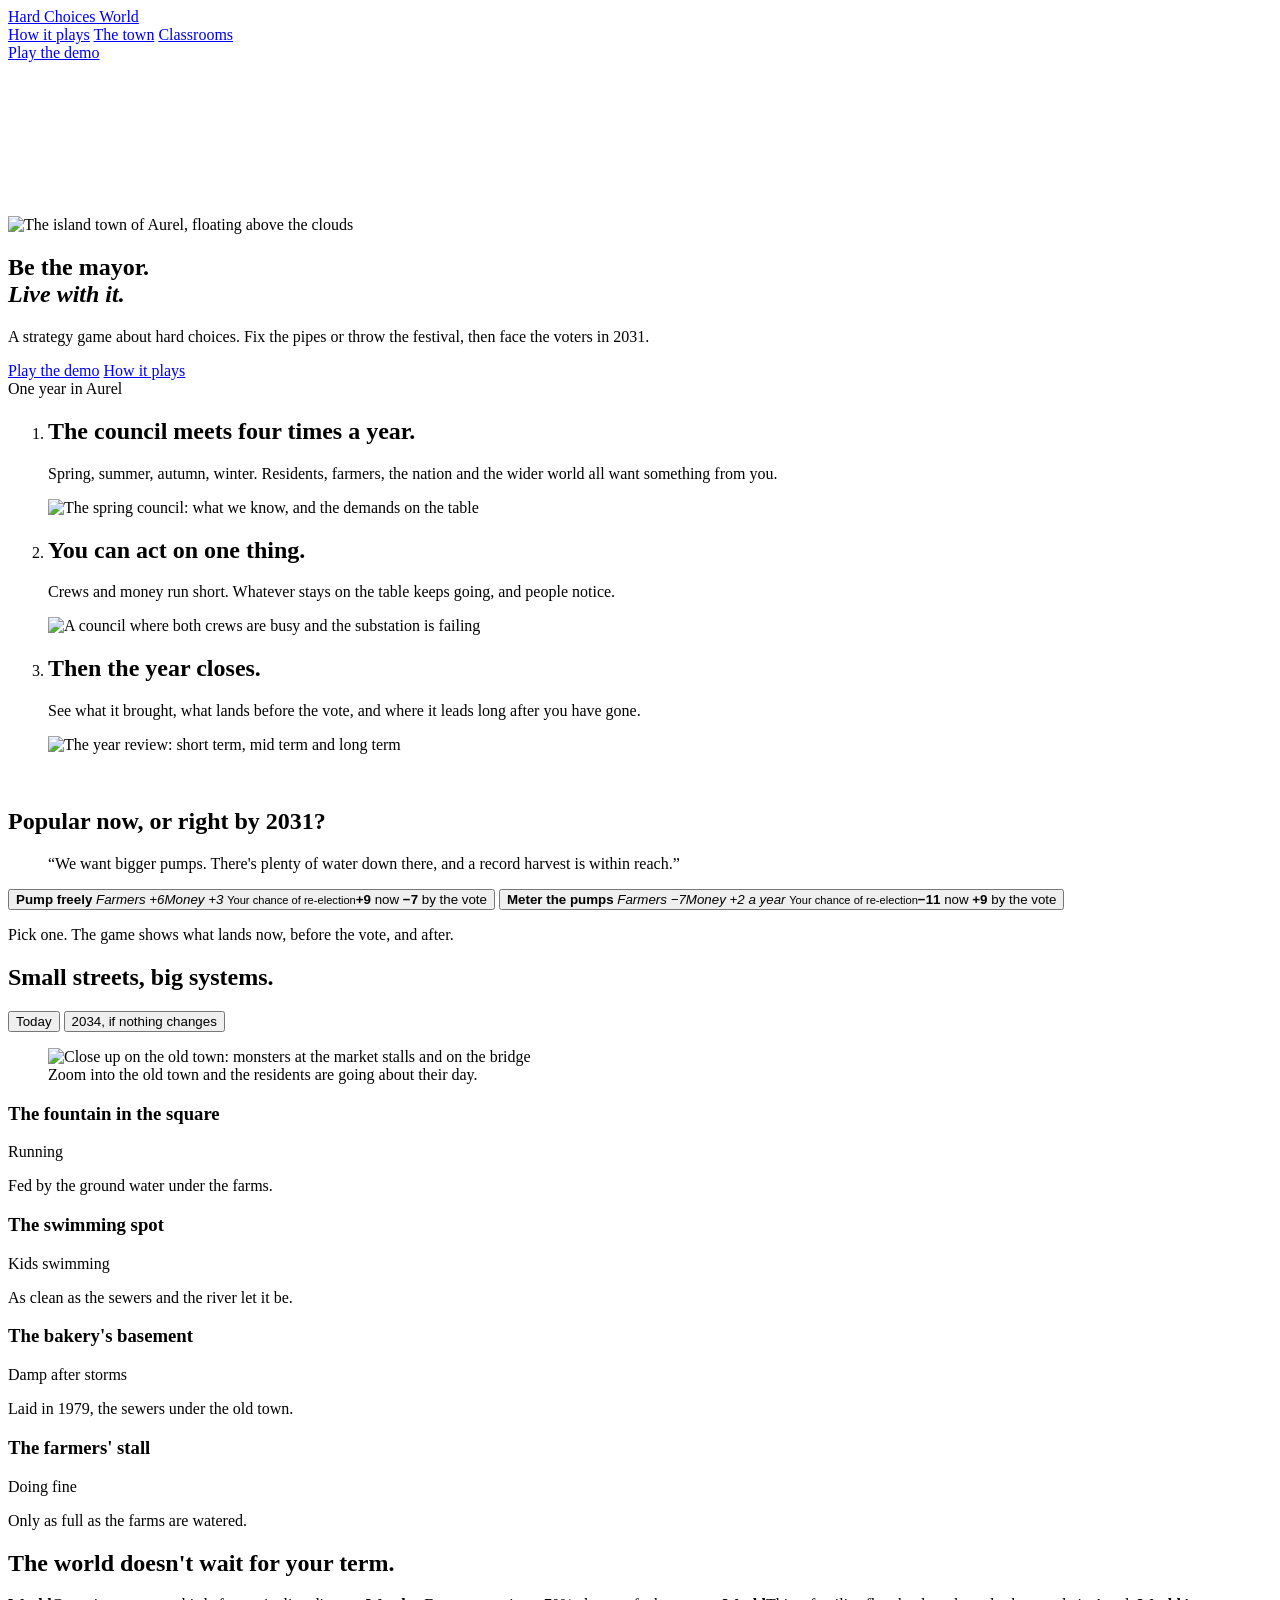
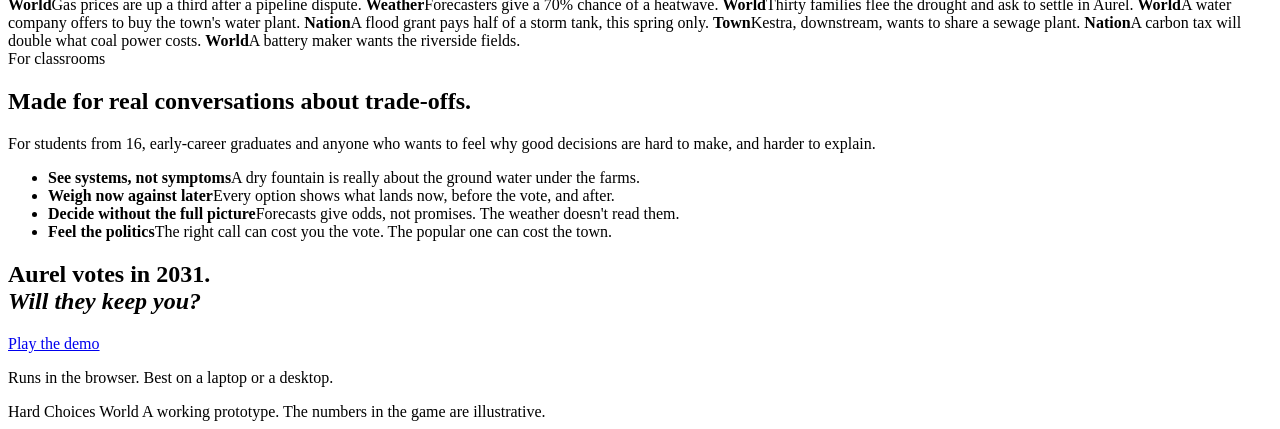
==== index.html @ 1beda0e0 "Publish 6a6e78f" ====
<!doctype html>
<html lang="en">
  <head>
    <meta charset="utf-8" />
    <meta name="viewport" content="width=device-width, initial-scale=1" />
    <title>Hard Choices World</title>
    <meta name="description" content="A strategy game about hard choices. Run the island town of Aurel, four councils a year, and face the voters in 2031." />
    <meta property="og:title" content="Hard Choices World" />
    <meta property="og:description" content="Be the mayor. Live with it. A strategy game about hard choices, short-term wins and long-term costs." />
    <meta name="theme-color" content="#cfd8ef" />
    <link rel="preconnect" href="https://fonts.googleapis.com" />
    <link rel="preconnect" href="https://fonts.gstatic.com" crossorigin />
    <link href="https://fonts.googleapis.com/css2?family=Quicksand:wght@500;600;700&family=Nunito:ital,wght@0,600;0,700;0,800;1,700&display=swap" rel="stylesheet" />
    <script type="module" crossorigin src="/hard-choices-world-play/assets/main-D3o0WEVv.js"></script>
    <link rel="modulepreload" crossorigin href="/hard-choices-world-play/assets/icons-Bmvkh8rV.js">
    <link rel="modulepreload" crossorigin href="/hard-choices-world-play/assets/storyIcons-DzpaLF8T.js">
    <link rel="stylesheet" crossorigin href="/hard-choices-world-play/assets/main-3-F8uECn.css">
  </head>
  <body>
    <header class="nav">
      <a class="brand" href="#top" aria-label="Hard Choices World, back to the top"><span class="mark" data-face="oldtown"></span><span>Hard Choices World</span></a>
      <nav aria-label="Sections">
        <a href="#year">How it plays</a>
        <a href="#town">The town</a>
        <a href="#classrooms">Classrooms</a>
      </nav>
      <a class="btn small" href="./prototype.html">Play the demo</a>
    </header>

    <main id="top">
      <!-- Hero: the live island, the same renderer as the game. -->
      <section class="hero">
        <canvas id="island" aria-label="The island town of Aurel, turning slowly"></canvas>
        <div id="chips" aria-hidden="true"></div>
        <img class="hero-still" src="/hard-choices-world-play/assets/island-sKI58RQI.jpg" alt="The island town of Aurel, floating above the clouds" />
        <div class="hero-copy">
          <h1>Be the mayor.<br /><em>Live with it.</em></h1>
          <p>A strategy game about hard choices. Fix the pipes or throw the festival, then face the voters in 2031.</p>
          <div class="ctas">
            <a class="btn" href="./prototype.html">Play the demo</a>
            <a class="btn ghost" href="#year">How it plays</a>
          </div>
        </div>
      </section>

      <!-- One year: steps on the left, the matching screen pinned on the right. -->
      <section class="year" id="year">
        <div class="wrap">
          <span class="eyebrow">One year in Aurel</span>
          <div class="year-grid">
            <ol class="steps">
              <li class="step" data-shot="0">
                <h2>The council meets four times a year.</h2>
                <p>Spring, summer, autumn, winter. Residents, farmers, the nation and the wider world all want something from you.</p>
                <img class="step-shot" src="/hard-choices-world-play/assets/council-BSPc8rks.jpg" alt="The spring council: what we know, and the demands on the table" loading="lazy" />
              </li>
              <li class="step" data-shot="1">
                <h2>You can act on one thing.</h2>
                <p>Crews and money run short. Whatever stays on the table keeps going, and people notice.</p>
                <img class="step-shot" src="/hard-choices-world-play/assets/crews-BWkABrdG.jpg" alt="A council where both crews are busy and the substation is failing" loading="lazy" />
              </li>
              <li class="step" data-shot="2">
                <h2>Then the year closes.</h2>
                <p>See what it brought, what lands before the vote, and where it leads long after you have gone.</p>
                <img class="step-shot" src="/hard-choices-world-play/assets/review-BBhZxPKr.jpg" alt="The year review: short term, mid term and long term" loading="lazy" />
              </li>
            </ol>
            <div class="frame" aria-hidden="true">
              <img src="/hard-choices-world-play/assets/council-BSPc8rks.jpg" alt="" class="on" />
              <img src="/hard-choices-world-play/assets/crews-BWkABrdG.jpg" alt="" loading="lazy" />
              <img src="/hard-choices-world-play/assets/review-BBhZxPKr.jpg" alt="" loading="lazy" />
            </div>
          </div>
        </div>
      </section>

      <!-- A real decision from the game, playable on the page. -->
      <section class="choice" id="choice">
        <div class="wrap narrow">
          <h2 class="center">Popular now, or right by 2031?</h2>
          <div class="card">
            <div class="who"><span data-face="farmers" data-size="64"></span><blockquote>“We want bigger pumps. There's plenty of water down there, and a record harvest is within reach.”</blockquote></div>
            <div class="opts" role="radiogroup" aria-label="Water under the fields">
              <button class="opt" role="radio" aria-checked="false" data-opt="pump">
                <b>Pump freely</b>
                <span class="row"><i class="up">Farmers +6</i><i class="up">Money +3</i></span>
                <span class="odds"><small>Your chance of re-election</small><strong class="up">+9</strong> now <strong class="down">−7</strong> by the vote</span>
              </button>
              <button class="opt" role="radio" aria-checked="false" data-opt="meter">
                <b>Meter the pumps</b>
                <span class="row"><i class="down">Farmers −7</i><i class="up">Money +2 a year</i></span>
                <span class="odds"><small>Your chance of re-election</small><strong class="down">−11</strong> now <strong class="up">+9</strong> by the vote</span>
              </button>
            </div>
            <div class="outcome" aria-live="polite">
              <p class="hint">Pick one. The game shows what lands now, before the vote, and after.</p>
              <div class="tl" data-for="pump" hidden>
                <div><span>2029</span>A record harvest. The farmers cheer.</div>
                <div><span>2030</span>Salt in the town's wells. The fountain in the square sputters, and the old town remembers.</div>
                <div><span>2034</span>The farm wells run dry.</div>
              </div>
              <div class="tl" data-for="meter" hidden>
                <div><span>2029</span>The farmers are furious for a year.</div>
                <div><span>2030</span>They get used to the meters. The fountain keeps running.</div>
                <div><span>2034</span>The ground water holds for a generation.</div>
              </div>
            </div>
          </div>
        </div>
      </section>

      <!-- The town: local stories that follow the big systems. -->
      <section class="town" id="town">
        <div class="wrap">
          <div class="town-head">
            <h2>Small streets, big systems.</h2>
            <div class="toggle" role="tablist" aria-label="When">
              <button role="tab" aria-selected="true" data-when="now">Today</button>
              <button role="tab" aria-selected="false" data-when="later">2034, if nothing changes</button>
            </div>
          </div>
          <div class="bento">
            <figure class="tile photo">
              <img src="/hard-choices-world-play/assets/streets-DCpRrqn3.jpg" alt="Close up on the old town: monsters at the market stalls and on the bridge" loading="lazy" />
              <figcaption>Zoom into the old town and the residents are going about their day.</figcaption>
            </figure>
            <article class="tile story t-water"><span class="ic" data-icon="fountain"></span><h3>The fountain in the square</h3><p class="state" data-now="Running" data-later="Dry">Running</p><p class="dep">Fed by the ground water under the farms.</p></article>
            <article class="tile story t-river"><span class="ic" data-icon="swim"></span><h3>The swimming spot</h3><p class="state" data-now="Kids swimming" data-later="At your own risk">Kids swimming</p><p class="dep">As clean as the sewers and the river let it be.</p></article>
            <article class="tile story t-sewer"><span class="ic" data-icon="bakery"></span><h3>The bakery's basement</h3><p class="state" data-now="Damp after storms" data-later="Floods every storm">Damp after storms</p><p class="dep">Laid in 1979, the sewers under the old town.</p></article>
            <article class="tile story t-farm"><span class="ic" data-icon="market"></span><h3>The farmers' stall</h3><p class="state" data-now="Doing fine" data-later="Stall closed">Doing fine</p><p class="dep">Only as full as the farms are watered.</p></article>
          </div>
        </div>
      </section>

      <!-- The world: briefing lines from the councils. -->
      <section class="world">
        <h2 class="center">The world doesn't wait for your term.</h2>
        <div class="marquee" aria-label="Examples from the council briefings">
          <div class="track">
            <span><b class="tag t-world">World</b>Gas prices are up a third after a pipeline dispute.</span>
            <span><b class="tag t-weather">Weather</b>Forecasters give a 70% chance of a heatwave.</span>
            <span><b class="tag t-world">World</b>Thirty families flee the drought and ask to settle in Aurel.</span>
            <span><b class="tag t-world">World</b>A water company offers to buy the town's water plant.</span>
            <span><b class="tag t-nation">Nation</b>A flood grant pays half of a storm tank, this spring only.</span>
            <span><b class="tag t-town">Town</b>Kestra, downstream, wants to share a sewage plant.</span>
            <span><b class="tag t-nation">Nation</b>A carbon tax will double what coal power costs.</span>
            <span><b class="tag t-world">World</b>A battery maker wants the riverside fields.</span>
          </div>
        </div>
      </section>

      <!-- Who it's for. -->
      <section class="classrooms" id="classrooms">
        <div class="wrap class-grid">
          <div>
            <span class="eyebrow">For classrooms</span>
            <h2>Made for real conversations about trade-offs.</h2>
            <p>For students from 16, early-career graduates and anyone who wants to feel why good decisions are hard to make, and harder to explain.</p>
          </div>
          <ul class="outcomes">
            <li><span class="ic" data-icon="water"></span><b>See systems, not symptoms</b><span>A dry fountain is really about the ground water under the farms.</span></li>
            <li><span class="ic" data-icon="hourglass"></span><b>Weigh now against later</b><span>Every option shows what lands now, before the vote, and after.</span></li>
            <li><span class="ic" data-icon="cloud"></span><b>Decide without the full picture</b><span>Forecasts give odds, not promises. The weather doesn't read them.</span></li>
            <li><span class="ic" data-icon="ballot"></span><b>Feel the politics</b><span>The right call can cost you the vote. The popular one can cost the town.</span></li>
          </ul>
        </div>
      </section>

      <!-- Closing. -->
      <section class="closing">
        <div class="closing-copy">
          <h2>Aurel votes in 2031.<br /><em>Will they keep you?</em></h2>
          <a class="btn" href="./prototype.html">Play the demo</a>
          <p>Runs in the browser. Best on a laptop or a desktop.</p>
        </div>
      </section>
    </main>

    <footer class="foot">
      <span class="brand"><span class="mark" data-face="oldtown" data-size="26"></span>Hard Choices World</span>
      <span>A working prototype. The numbers in the game are illustrative.</span>
    </footer>

  </body>
</html>
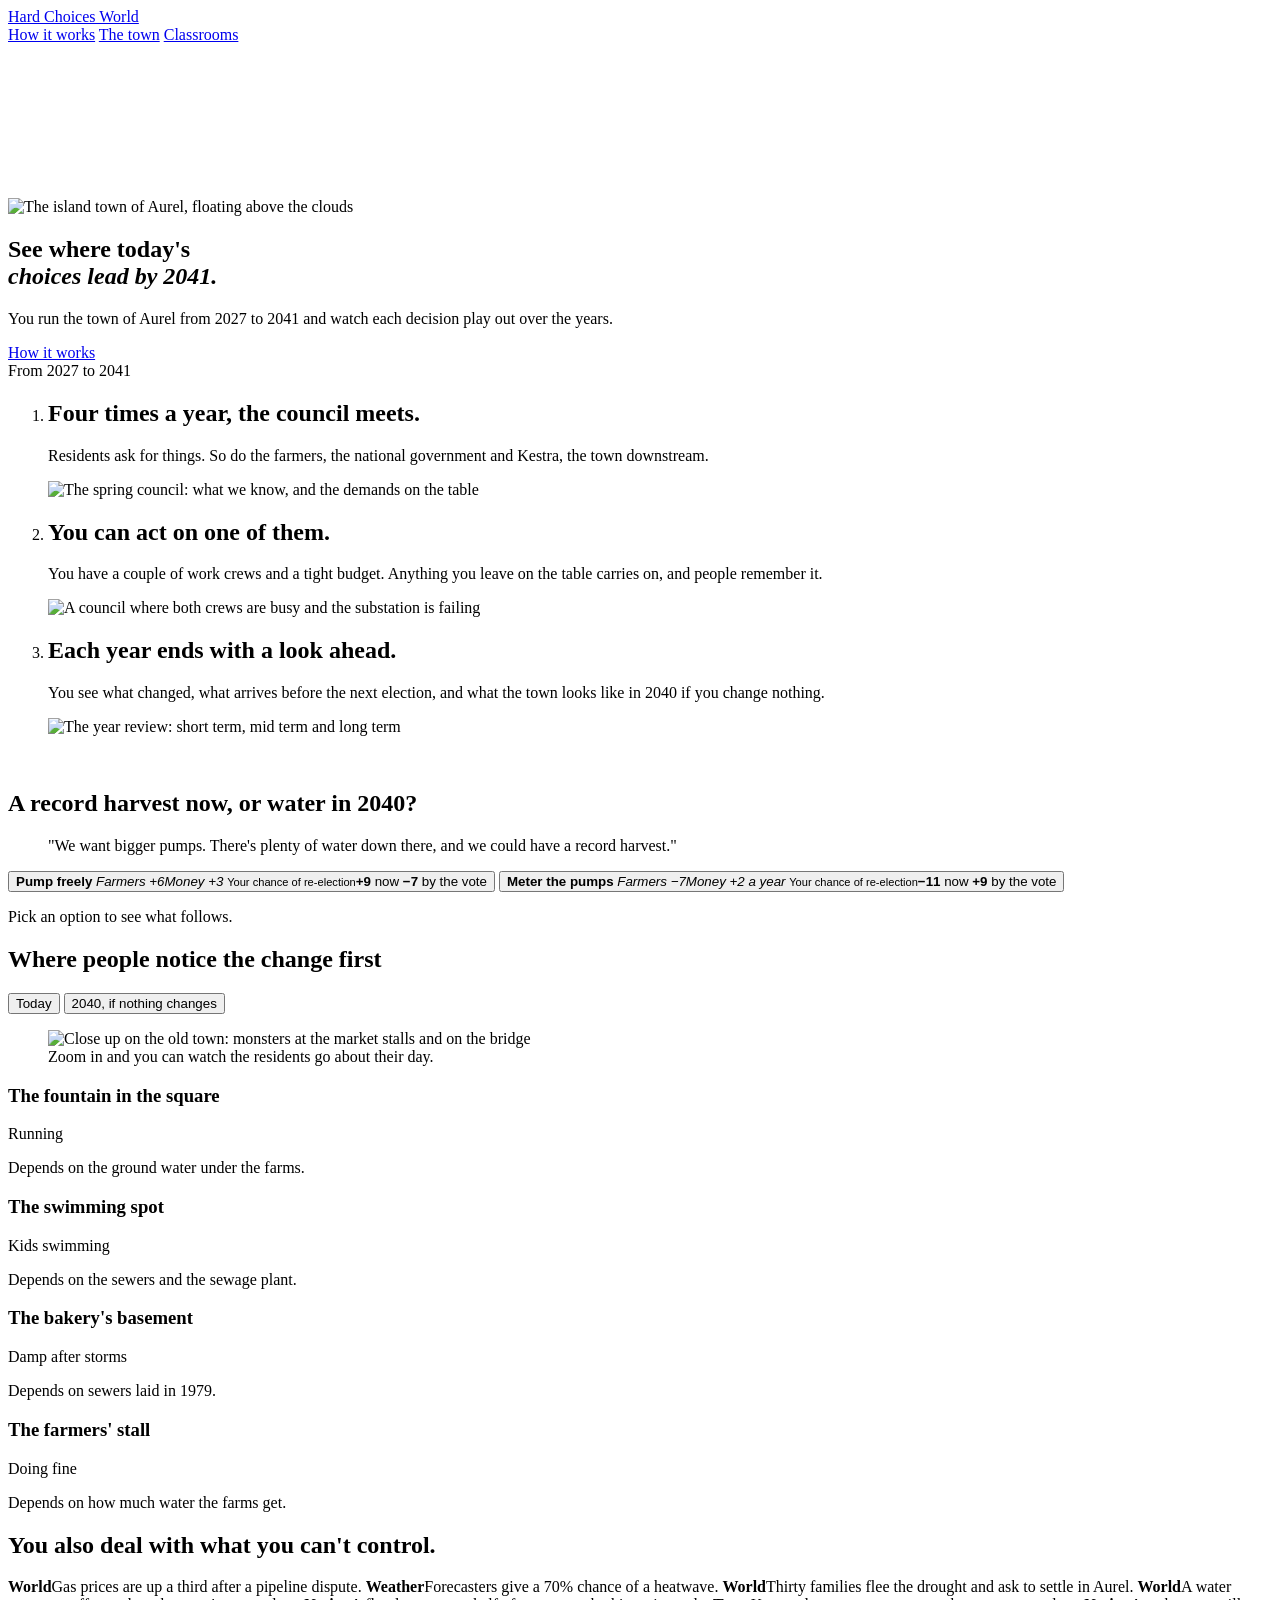
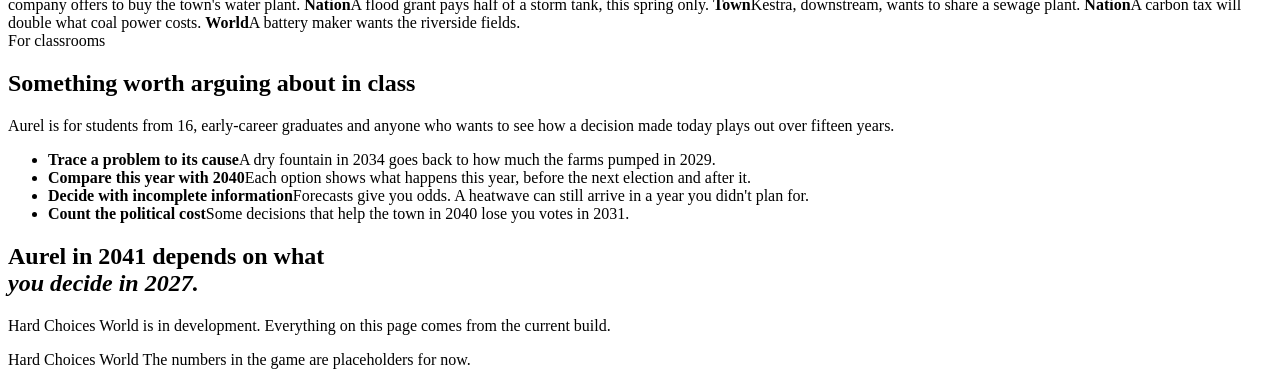
==== commit 722c42bb: "Publish 112f9bf" ====
--- a/index.html
+++ b/index.html
@@ -4,41 +4,39 @@
     <meta charset="utf-8" />
     <meta name="viewport" content="width=device-width, initial-scale=1" />
     <title>Hard Choices World</title>
-    <meta name="description" content="A strategy game about hard choices. Run the island town of Aurel, four councils a year, and face the voters in 2031." />
+    <meta name="description" content="A strategy game where you run the town of Aurel from 2027 to 2041 and watch each decision play out over fifteen years." />
     <meta property="og:title" content="Hard Choices World" />
-    <meta property="og:description" content="Be the mayor. Live with it. A strategy game about hard choices, short-term wins and long-term costs." />
+    <meta property="og:description" content="Run the town of Aurel from 2027 to 2041 and watch each decision play out over fifteen years." />
     <meta name="theme-color" content="#cfd8ef" />
     <link rel="preconnect" href="https://fonts.googleapis.com" />
     <link rel="preconnect" href="https://fonts.gstatic.com" crossorigin />
     <link href="https://fonts.googleapis.com/css2?family=Quicksand:wght@500;600;700&family=Nunito:ital,wght@0,600;0,700;0,800;1,700&display=swap" rel="stylesheet" />
-    <script type="module" crossorigin src="/hard-choices-world-play/assets/main-D3o0WEVv.js"></script>
+    <script type="module" crossorigin src="/hard-choices-world-play/assets/main-BNch_wmJ.js"></script>
     <link rel="modulepreload" crossorigin href="/hard-choices-world-play/assets/icons-Bmvkh8rV.js">
     <link rel="modulepreload" crossorigin href="/hard-choices-world-play/assets/storyIcons-DzpaLF8T.js">
-    <link rel="stylesheet" crossorigin href="/hard-choices-world-play/assets/main-3-F8uECn.css">
+    <link rel="stylesheet" crossorigin href="/hard-choices-world-play/assets/main-B1SVNEbF.css">
   </head>
   <body>
     <header class="nav">
       <a class="brand" href="#top" aria-label="Hard Choices World, back to the top"><span class="mark" data-face="oldtown"></span><span>Hard Choices World</span></a>
       <nav aria-label="Sections">
-        <a href="#year">How it plays</a>
+        <a href="#year">How it works</a>
         <a href="#town">The town</a>
         <a href="#classrooms">Classrooms</a>
       </nav>
-      <a class="btn small" href="./prototype.html">Play the demo</a>
     </header>
 
     <main id="top">
       <!-- Hero: the live island, the same renderer as the game. -->
       <section class="hero">
-        <canvas id="island" aria-label="The island town of Aurel, turning slowly"></canvas>
+        <canvas id="island" aria-label="The island town of Aurel, seen from a drone"></canvas>
         <div id="chips" aria-hidden="true"></div>
         <img class="hero-still" src="/hard-choices-world-play/assets/island-sKI58RQI.jpg" alt="The island town of Aurel, floating above the clouds" />
         <div class="hero-copy">
-          <h1>Be the mayor.<br /><em>Live with it.</em></h1>
-          <p>A strategy game about hard choices. Fix the pipes or throw the festival, then face the voters in 2031.</p>
+          <h1>See where today's<br /><em>choices lead by 2041.</em></h1>
+          <p>You run the town of Aurel from 2027 to 2041 and watch each decision play out over the years.</p>
           <div class="ctas">
-            <a class="btn" href="./prototype.html">Play the demo</a>
-            <a class="btn ghost" href="#year">How it plays</a>
+            <a class="btn" href="#year">How it works</a>
           </div>
         </div>
       </section>
@@ -46,22 +44,22 @@
       <!-- One year: steps on the left, the matching screen pinned on the right. -->
       <section class="year" id="year">
         <div class="wrap">
-          <span class="eyebrow">One year in Aurel</span>
+          <span class="eyebrow">From 2027 to 2041</span>
           <div class="year-grid">
             <ol class="steps">
               <li class="step" data-shot="0">
-                <h2>The council meets four times a year.</h2>
-                <p>Spring, summer, autumn, winter. Residents, farmers, the nation and the wider world all want something from you.</p>
+                <h2>Four times a year, the council meets.</h2>
+                <p>Residents ask for things. So do the farmers, the national government and Kestra, the town downstream.</p>
                 <img class="step-shot" src="/hard-choices-world-play/assets/council-BSPc8rks.jpg" alt="The spring council: what we know, and the demands on the table" loading="lazy" />
               </li>
               <li class="step" data-shot="1">
-                <h2>You can act on one thing.</h2>
-                <p>Crews and money run short. Whatever stays on the table keeps going, and people notice.</p>
+                <h2>You can act on one of them.</h2>
+                <p>You have a couple of work crews and a tight budget. Anything you leave on the table carries on, and people remember it.</p>
                 <img class="step-shot" src="/hard-choices-world-play/assets/crews-BWkABrdG.jpg" alt="A council where both crews are busy and the substation is failing" loading="lazy" />
               </li>
               <li class="step" data-shot="2">
-                <h2>Then the year closes.</h2>
-                <p>See what it brought, what lands before the vote, and where it leads long after you have gone.</p>
+                <h2>Each year ends with a look ahead.</h2>
+                <p>You see what changed, what arrives before the next election, and what the town looks like in 2040 if you change nothing.</p>
                 <img class="step-shot" src="/hard-choices-world-play/assets/review-BBhZxPKr.jpg" alt="The year review: short term, mid term and long term" loading="lazy" />
               </li>
             </ol>
@@ -74,12 +72,12 @@
         </div>
       </section>
 
-      <!-- A real decision from the game, playable on the page. -->
+      <!-- A real decision from the game, to try on the page. -->
       <section class="choice" id="choice">
         <div class="wrap narrow">
-          <h2 class="center">Popular now, or right by 2031?</h2>
+          <h2 class="center">A record harvest now, or water in 2040?</h2>
           <div class="card">
-            <div class="who"><span data-face="farmers" data-size="64"></span><blockquote>“We want bigger pumps. There's plenty of water down there, and a record harvest is within reach.”</blockquote></div>
+            <div class="who"><span data-face="farmers" data-size="64"></span><blockquote>"We want bigger pumps. There's plenty of water down there, and we could have a record harvest."</blockquote></div>
             <div class="opts" role="radiogroup" aria-label="Water under the fields">
               <button class="opt" role="radio" aria-checked="false" data-opt="pump">
                 <b>Pump freely</b>
@@ -93,16 +91,18 @@
               </button>
             </div>
             <div class="outcome" aria-live="polite">
-              <p class="hint">Pick one. The game shows what lands now, before the vote, and after.</p>
+              <p class="hint">Pick an option to see what follows.</p>
               <div class="tl" data-for="pump" hidden>
-                <div><span>2029</span>A record harvest. The farmers cheer.</div>
-                <div><span>2030</span>Salt in the town's wells. The fountain in the square sputters, and the old town remembers.</div>
+                <div><span>2029</span>The farmers bring in a record harvest.</div>
+                <div><span>2030</span>Salt gets into the town's wells, and the fountain in the square starts to sputter.</div>
                 <div><span>2034</span>The farm wells run dry.</div>
+                <div><span>2040</span>There is no ground water left to pump, and the fountain has been dry for years.</div>
               </div>
               <div class="tl" data-for="meter" hidden>
-                <div><span>2029</span>The farmers are furious for a year.</div>
-                <div><span>2030</span>They get used to the meters. The fountain keeps running.</div>
-                <div><span>2034</span>The ground water holds for a generation.</div>
+                <div><span>2029</span>The farmers are angry for a year and say so at the market.</div>
+                <div><span>2030</span>They get used to the meters, and the fountain keeps running.</div>
+                <div><span>2034</span>The ground water level holds.</div>
+                <div><span>2040</span>The farms and the fountain still have water.</div>
               </div>
             </div>
           </div>
@@ -113,28 +113,28 @@
       <section class="town" id="town">
         <div class="wrap">
           <div class="town-head">
-            <h2>Small streets, big systems.</h2>
+            <h2>Where people notice the change first</h2>
             <div class="toggle" role="tablist" aria-label="When">
               <button role="tab" aria-selected="true" data-when="now">Today</button>
-              <button role="tab" aria-selected="false" data-when="later">2034, if nothing changes</button>
+              <button role="tab" aria-selected="false" data-when="later">2040, if nothing changes</button>
             </div>
           </div>
           <div class="bento">
             <figure class="tile photo">
               <img src="/hard-choices-world-play/assets/streets-DCpRrqn3.jpg" alt="Close up on the old town: monsters at the market stalls and on the bridge" loading="lazy" />
-              <figcaption>Zoom into the old town and the residents are going about their day.</figcaption>
+              <figcaption>Zoom in and you can watch the residents go about their day.</figcaption>
             </figure>
-            <article class="tile story t-water"><span class="ic" data-icon="fountain"></span><h3>The fountain in the square</h3><p class="state" data-now="Running" data-later="Dry">Running</p><p class="dep">Fed by the ground water under the farms.</p></article>
-            <article class="tile story t-river"><span class="ic" data-icon="swim"></span><h3>The swimming spot</h3><p class="state" data-now="Kids swimming" data-later="At your own risk">Kids swimming</p><p class="dep">As clean as the sewers and the river let it be.</p></article>
-            <article class="tile story t-sewer"><span class="ic" data-icon="bakery"></span><h3>The bakery's basement</h3><p class="state" data-now="Damp after storms" data-later="Floods every storm">Damp after storms</p><p class="dep">Laid in 1979, the sewers under the old town.</p></article>
-            <article class="tile story t-farm"><span class="ic" data-icon="market"></span><h3>The farmers' stall</h3><p class="state" data-now="Doing fine" data-later="Stall closed">Doing fine</p><p class="dep">Only as full as the farms are watered.</p></article>
+            <article class="tile story t-water"><span class="ic" data-icon="fountain"></span><h3>The fountain in the square</h3><p class="state" data-now="Running" data-later="Dry">Running</p><p class="dep">Depends on the ground water under the farms.</p></article>
+            <article class="tile story t-river"><span class="ic" data-icon="swim"></span><h3>The swimming spot</h3><p class="state" data-now="Kids swimming" data-later="No swimming">Kids swimming</p><p class="dep">Depends on the sewers and the sewage plant.</p></article>
+            <article class="tile story t-sewer"><span class="ic" data-icon="bakery"></span><h3>The bakery's basement</h3><p class="state" data-now="Damp after storms" data-later="Floods every storm">Damp after storms</p><p class="dep">Depends on sewers laid in 1979.</p></article>
+            <article class="tile story t-farm"><span class="ic" data-icon="market"></span><h3>The farmers' stall</h3><p class="state" data-now="Doing fine" data-later="Stall closed">Doing fine</p><p class="dep">Depends on how much water the farms get.</p></article>
           </div>
         </div>
       </section>
 
       <!-- The world: briefing lines from the councils. -->
       <section class="world">
-        <h2 class="center">The world doesn't wait for your term.</h2>
+        <h2 class="center">You also deal with what you can't control.</h2>
         <div class="marquee" aria-label="Examples from the council briefings">
           <div class="track">
             <span><b class="tag t-world">World</b>Gas prices are up a third after a pipeline dispute.</span>
@@ -154,14 +154,14 @@
         <div class="wrap class-grid">
           <div>
             <span class="eyebrow">For classrooms</span>
-            <h2>Made for real conversations about trade-offs.</h2>
-            <p>For students from 16, early-career graduates and anyone who wants to feel why good decisions are hard to make, and harder to explain.</p>
+            <h2>Something worth arguing about in class</h2>
+            <p>Aurel is for students from 16, early-career graduates and anyone who wants to see how a decision made today plays out over fifteen years.</p>
           </div>
           <ul class="outcomes">
-            <li><span class="ic" data-icon="water"></span><b>See systems, not symptoms</b><span>A dry fountain is really about the ground water under the farms.</span></li>
-            <li><span class="ic" data-icon="hourglass"></span><b>Weigh now against later</b><span>Every option shows what lands now, before the vote, and after.</span></li>
-            <li><span class="ic" data-icon="cloud"></span><b>Decide without the full picture</b><span>Forecasts give odds, not promises. The weather doesn't read them.</span></li>
-            <li><span class="ic" data-icon="ballot"></span><b>Feel the politics</b><span>The right call can cost you the vote. The popular one can cost the town.</span></li>
+            <li><span class="ic" data-icon="water"></span><b>Trace a problem to its cause</b><span>A dry fountain in 2034 goes back to how much the farms pumped in 2029.</span></li>
+            <li><span class="ic" data-icon="hourglass"></span><b>Compare this year with 2040</b><span>Each option shows what happens this year, before the next election and after it.</span></li>
+            <li><span class="ic" data-icon="cloud"></span><b>Decide with incomplete information</b><span>Forecasts give you odds. A heatwave can still arrive in a year you didn't plan for.</span></li>
+            <li><span class="ic" data-icon="ballot"></span><b>Count the political cost</b><span>Some decisions that help the town in 2040 lose you votes in 2031.</span></li>
           </ul>
         </div>
       </section>
@@ -169,16 +169,15 @@
       <!-- Closing. -->
       <section class="closing">
         <div class="closing-copy">
-          <h2>Aurel votes in 2031.<br /><em>Will they keep you?</em></h2>
-          <a class="btn" href="./prototype.html">Play the demo</a>
-          <p>Runs in the browser. Best on a laptop or a desktop.</p>
+          <h2>Aurel in 2041 depends on what<br /><em>you decide in 2027.</em></h2>
+          <p>Hard Choices World is in development. Everything on this page comes from the current build.</p>
         </div>
       </section>
     </main>
 
     <footer class="foot">
       <span class="brand"><span class="mark" data-face="oldtown" data-size="26"></span>Hard Choices World</span>
-      <span>A working prototype. The numbers in the game are illustrative.</span>
+      <span>The numbers in the game are placeholders for now.</span>
     </footer>
 
   </body>
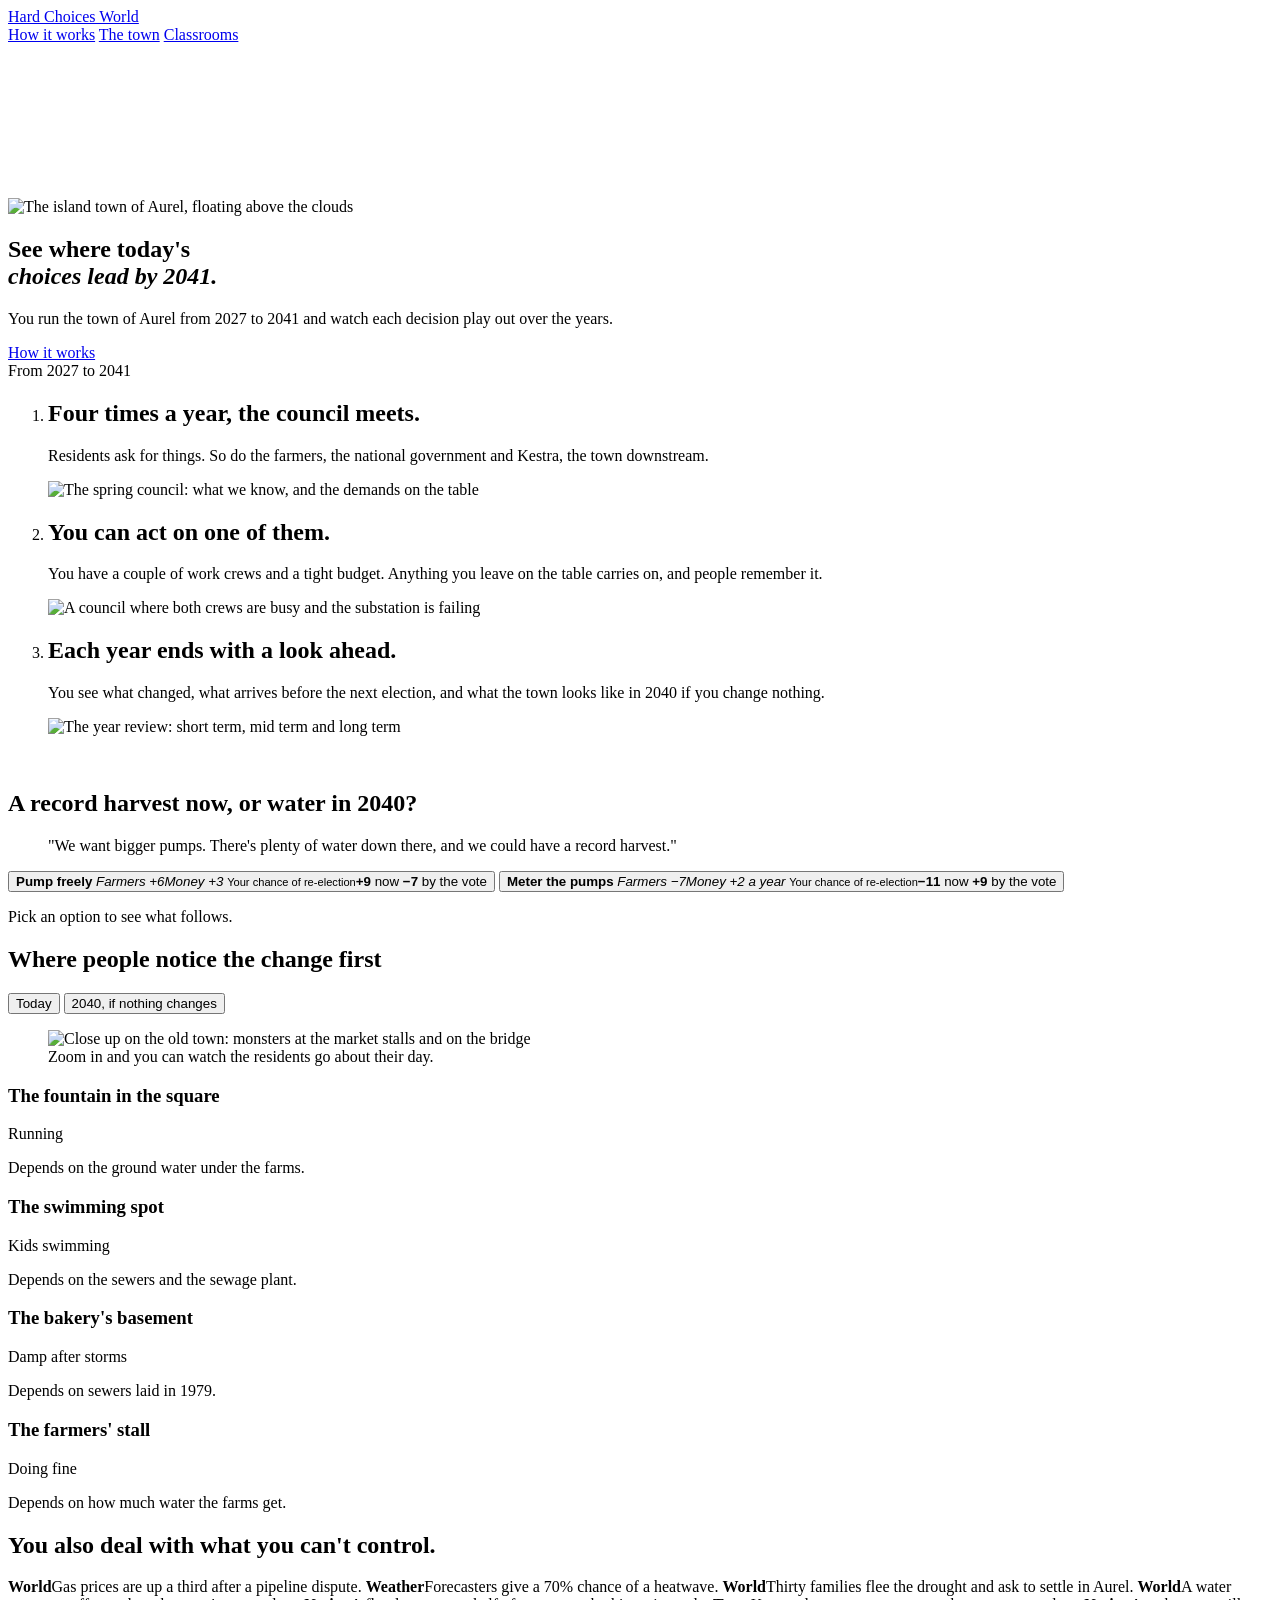
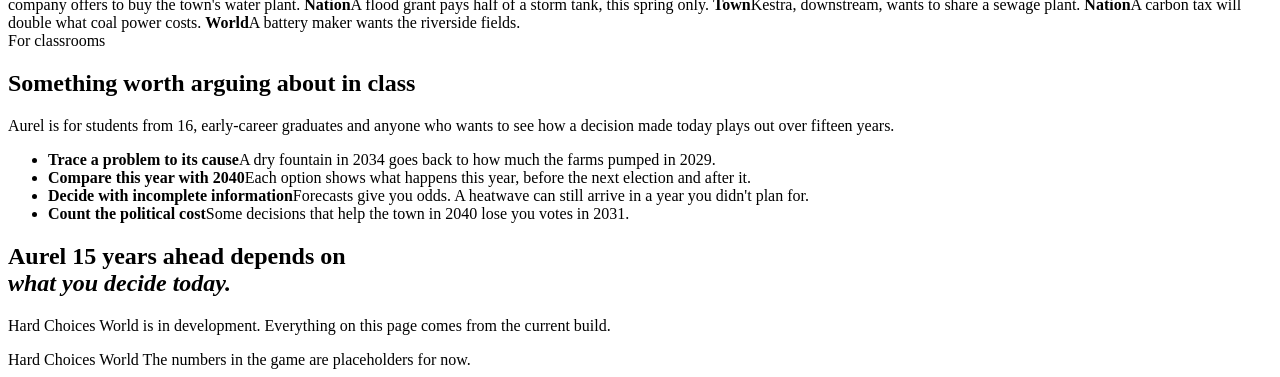
==== commit 55d664a9: "Publish 534871d" ====
--- a/index.html
+++ b/index.html
@@ -11,7 +11,7 @@
     <link rel="preconnect" href="https://fonts.googleapis.com" />
     <link rel="preconnect" href="https://fonts.gstatic.com" crossorigin />
     <link href="https://fonts.googleapis.com/css2?family=Quicksand:wght@500;600;700&family=Nunito:ital,wght@0,600;0,700;0,800;1,700&display=swap" rel="stylesheet" />
-    <script type="module" crossorigin src="/hard-choices-world-play/assets/main-BNch_wmJ.js"></script>
+    <script type="module" crossorigin src="/hard-choices-world-play/assets/main-BuG1qeai.js"></script>
     <link rel="modulepreload" crossorigin href="/hard-choices-world-play/assets/icons-Bmvkh8rV.js">
     <link rel="modulepreload" crossorigin href="/hard-choices-world-play/assets/storyIcons-DzpaLF8T.js">
     <link rel="stylesheet" crossorigin href="/hard-choices-world-play/assets/main-B1SVNEbF.css">
@@ -169,7 +169,7 @@
       <!-- Closing. -->
       <section class="closing">
         <div class="closing-copy">
-          <h2>Aurel in 2041 depends on what<br /><em>you decide in 2027.</em></h2>
+          <h2>Aurel 15 years ahead depends on<br /><em>what you decide today.</em></h2>
           <p>Hard Choices World is in development. Everything on this page comes from the current build.</p>
         </div>
       </section>
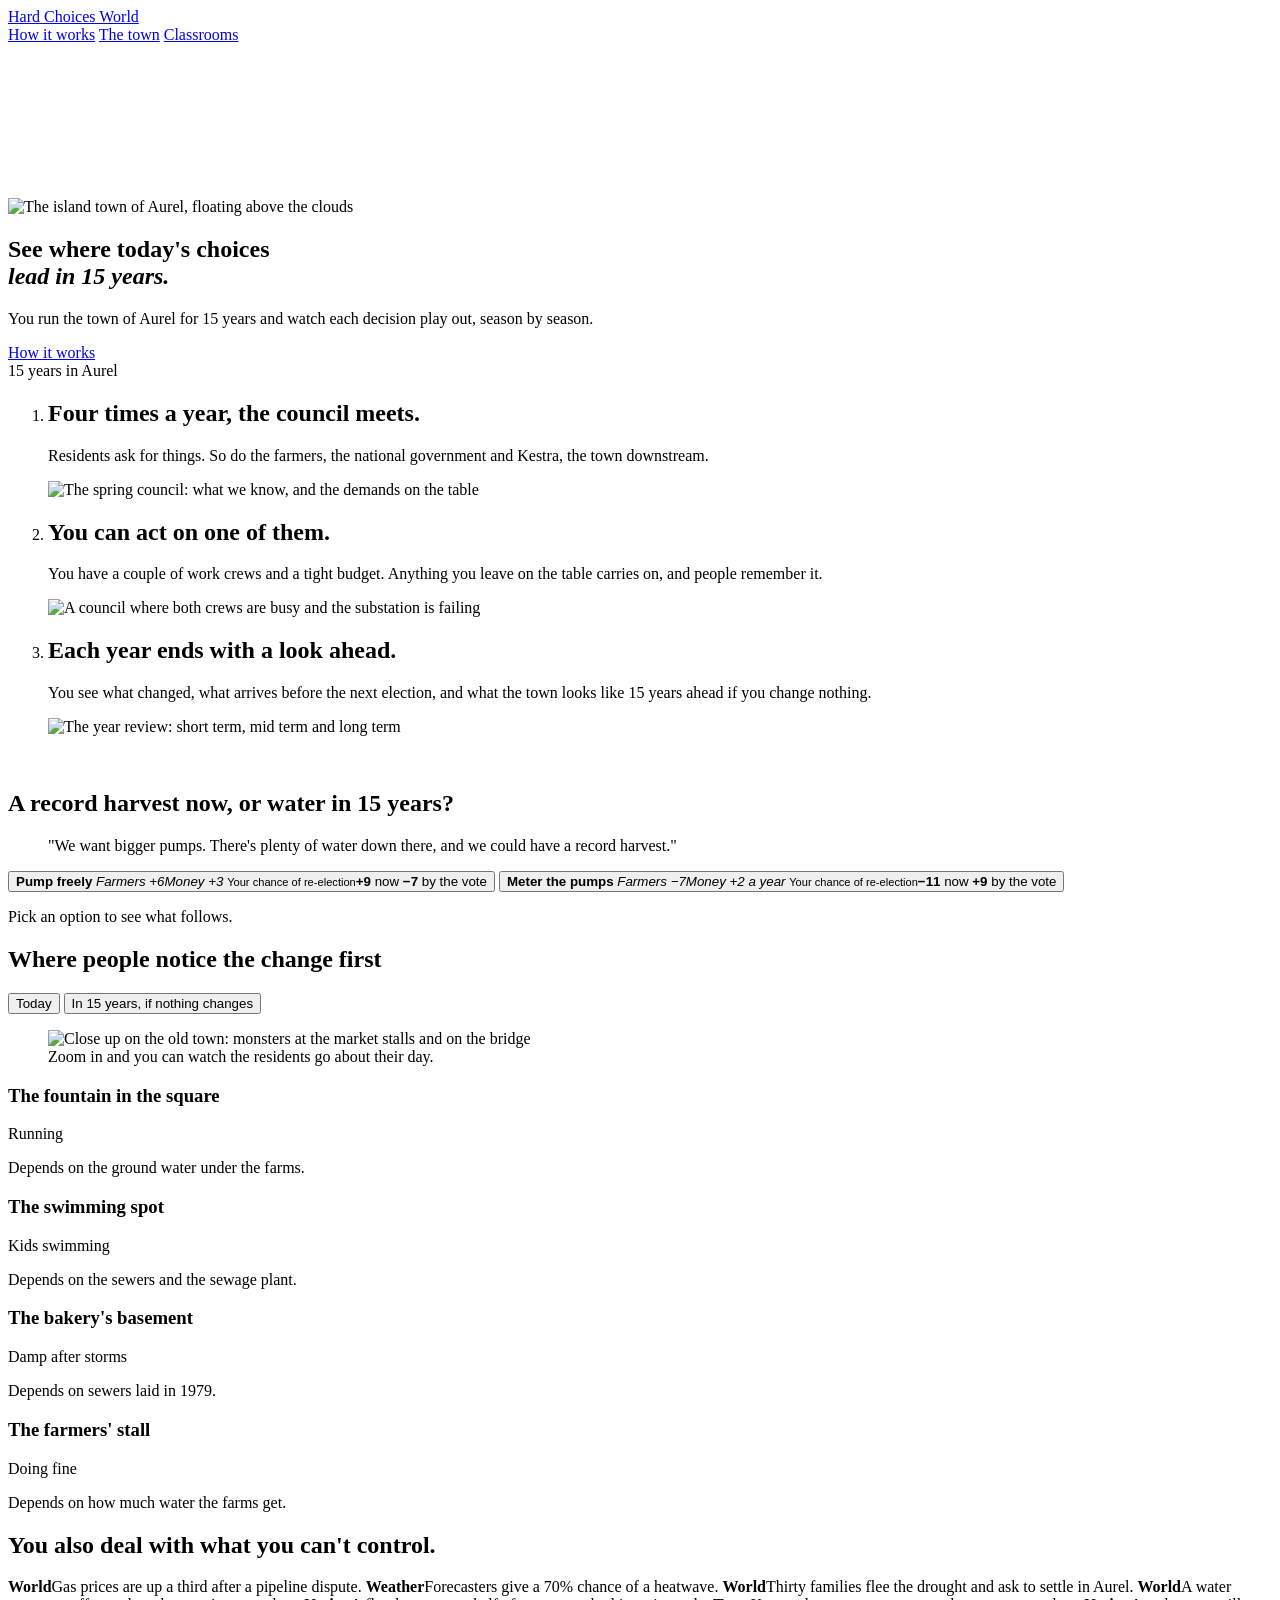
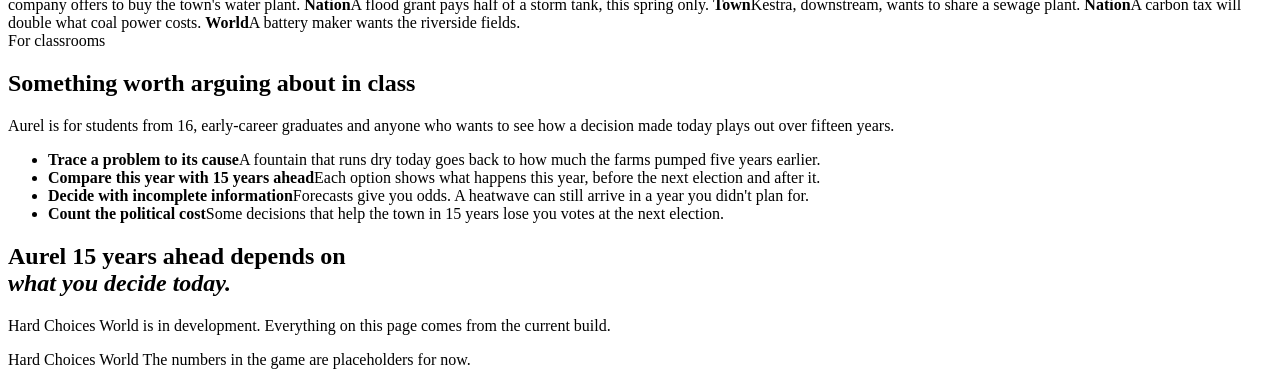
==== commit 01383a3c: "Publish e033a34" ====
--- a/index.html
+++ b/index.html
@@ -4,17 +4,17 @@
     <meta charset="utf-8" />
     <meta name="viewport" content="width=device-width, initial-scale=1" />
     <title>Hard Choices World</title>
-    <meta name="description" content="A strategy game where you run the town of Aurel from 2027 to 2041 and watch each decision play out over fifteen years." />
+    <meta name="description" content="A strategy game where you run the town of Aurel for 15 years and watch what today's decisions do to it." />
     <meta property="og:title" content="Hard Choices World" />
-    <meta property="og:description" content="Run the town of Aurel from 2027 to 2041 and watch each decision play out over fifteen years." />
+    <meta property="og:description" content="Run the town of Aurel for 15 years and watch what today's decisions do to it." />
     <meta name="theme-color" content="#cfd8ef" />
     <link rel="preconnect" href="https://fonts.googleapis.com" />
     <link rel="preconnect" href="https://fonts.gstatic.com" crossorigin />
     <link href="https://fonts.googleapis.com/css2?family=Quicksand:wght@500;600;700&family=Nunito:ital,wght@0,600;0,700;0,800;1,700&display=swap" rel="stylesheet" />
-    <script type="module" crossorigin src="/hard-choices-world-play/assets/main-BuG1qeai.js"></script>
+    <script type="module" crossorigin src="/hard-choices-world-play/assets/main-BirISzyh.js"></script>
     <link rel="modulepreload" crossorigin href="/hard-choices-world-play/assets/icons-Bmvkh8rV.js">
     <link rel="modulepreload" crossorigin href="/hard-choices-world-play/assets/storyIcons-DzpaLF8T.js">
-    <link rel="stylesheet" crossorigin href="/hard-choices-world-play/assets/main-B1SVNEbF.css">
+    <link rel="stylesheet" crossorigin href="/hard-choices-world-play/assets/main-B6j6LKB1.css">
   </head>
   <body>
     <header class="nav">
@@ -33,8 +33,8 @@
         <div id="chips" aria-hidden="true"></div>
         <img class="hero-still" src="/hard-choices-world-play/assets/island-sKI58RQI.jpg" alt="The island town of Aurel, floating above the clouds" />
         <div class="hero-copy">
-          <h1>See where today's<br /><em>choices lead by 2041.</em></h1>
-          <p>You run the town of Aurel from 2027 to 2041 and watch each decision play out over the years.</p>
+          <h1>See where today's choices<br /><em>lead in 15 years.</em></h1>
+          <p>You run the town of Aurel for 15 years and watch each decision play out, season by season.</p>
           <div class="ctas">
             <a class="btn" href="#year">How it works</a>
           </div>
@@ -44,7 +44,7 @@
       <!-- One year: steps on the left, the matching screen pinned on the right. -->
       <section class="year" id="year">
         <div class="wrap">
-          <span class="eyebrow">From 2027 to 2041</span>
+          <span class="eyebrow">15 years in Aurel</span>
           <div class="year-grid">
             <ol class="steps">
               <li class="step" data-shot="0">
@@ -59,7 +59,7 @@
               </li>
               <li class="step" data-shot="2">
                 <h2>Each year ends with a look ahead.</h2>
-                <p>You see what changed, what arrives before the next election, and what the town looks like in 2040 if you change nothing.</p>
+                <p>You see what changed, what arrives before the next election, and what the town looks like 15 years ahead if you change nothing.</p>
                 <img class="step-shot" src="/hard-choices-world-play/assets/review-BBhZxPKr.jpg" alt="The year review: short term, mid term and long term" loading="lazy" />
               </li>
             </ol>
@@ -75,7 +75,7 @@
       <!-- A real decision from the game, to try on the page. -->
       <section class="choice" id="choice">
         <div class="wrap narrow">
-          <h2 class="center">A record harvest now, or water in 2040?</h2>
+          <h2 class="center">A record harvest now, or water in 15 years?</h2>
           <div class="card">
             <div class="who"><span data-face="farmers" data-size="64"></span><blockquote>"We want bigger pumps. There's plenty of water down there, and we could have a record harvest."</blockquote></div>
             <div class="opts" role="radiogroup" aria-label="Water under the fields">
@@ -93,16 +93,16 @@
             <div class="outcome" aria-live="polite">
               <p class="hint">Pick an option to see what follows.</p>
               <div class="tl" data-for="pump" hidden>
-                <div><span>2029</span>The farmers bring in a record harvest.</div>
-                <div><span>2030</span>Salt gets into the town's wells, and the fountain in the square starts to sputter.</div>
-                <div><span>2034</span>The farm wells run dry.</div>
-                <div><span>2040</span>There is no ground water left to pump, and the fountain has been dry for years.</div>
+                <div><span>This year</span>The farmers bring in a record harvest.</div>
+                <div><span>Next year</span>Salt gets into the town's wells, and the fountain in the square starts to sputter.</div>
+                <div><span>In 5 years</span>The farm wells run dry.</div>
+                <div><span>In 15 years</span>There is no ground water left to pump, and the fountain has been dry for years.</div>
               </div>
               <div class="tl" data-for="meter" hidden>
-                <div><span>2029</span>The farmers are angry for a year and say so at the market.</div>
-                <div><span>2030</span>They get used to the meters, and the fountain keeps running.</div>
-                <div><span>2034</span>The ground water level holds.</div>
-                <div><span>2040</span>The farms and the fountain still have water.</div>
+                <div><span>This year</span>The farmers are angry for a year and say so at the market.</div>
+                <div><span>Next year</span>They get used to the meters, and the fountain keeps running.</div>
+                <div><span>In 5 years</span>The ground water level holds.</div>
+                <div><span>In 15 years</span>The farms and the fountain still have water.</div>
               </div>
             </div>
           </div>
@@ -116,7 +116,7 @@
             <h2>Where people notice the change first</h2>
             <div class="toggle" role="tablist" aria-label="When">
               <button role="tab" aria-selected="true" data-when="now">Today</button>
-              <button role="tab" aria-selected="false" data-when="later">2040, if nothing changes</button>
+              <button role="tab" aria-selected="false" data-when="later">In 15 years, if nothing changes</button>
             </div>
           </div>
           <div class="bento">
@@ -158,10 +158,10 @@
             <p>Aurel is for students from 16, early-career graduates and anyone who wants to see how a decision made today plays out over fifteen years.</p>
           </div>
           <ul class="outcomes">
-            <li><span class="ic" data-icon="water"></span><b>Trace a problem to its cause</b><span>A dry fountain in 2034 goes back to how much the farms pumped in 2029.</span></li>
-            <li><span class="ic" data-icon="hourglass"></span><b>Compare this year with 2040</b><span>Each option shows what happens this year, before the next election and after it.</span></li>
+            <li><span class="ic" data-icon="water"></span><b>Trace a problem to its cause</b><span>A fountain that runs dry today goes back to how much the farms pumped five years earlier.</span></li>
+            <li><span class="ic" data-icon="hourglass"></span><b>Compare this year with 15 years ahead</b><span>Each option shows what happens this year, before the next election and after it.</span></li>
             <li><span class="ic" data-icon="cloud"></span><b>Decide with incomplete information</b><span>Forecasts give you odds. A heatwave can still arrive in a year you didn't plan for.</span></li>
-            <li><span class="ic" data-icon="ballot"></span><b>Count the political cost</b><span>Some decisions that help the town in 2040 lose you votes in 2031.</span></li>
+            <li><span class="ic" data-icon="ballot"></span><b>Count the political cost</b><span>Some decisions that help the town in 15 years lose you votes at the next election.</span></li>
           </ul>
         </div>
       </section>
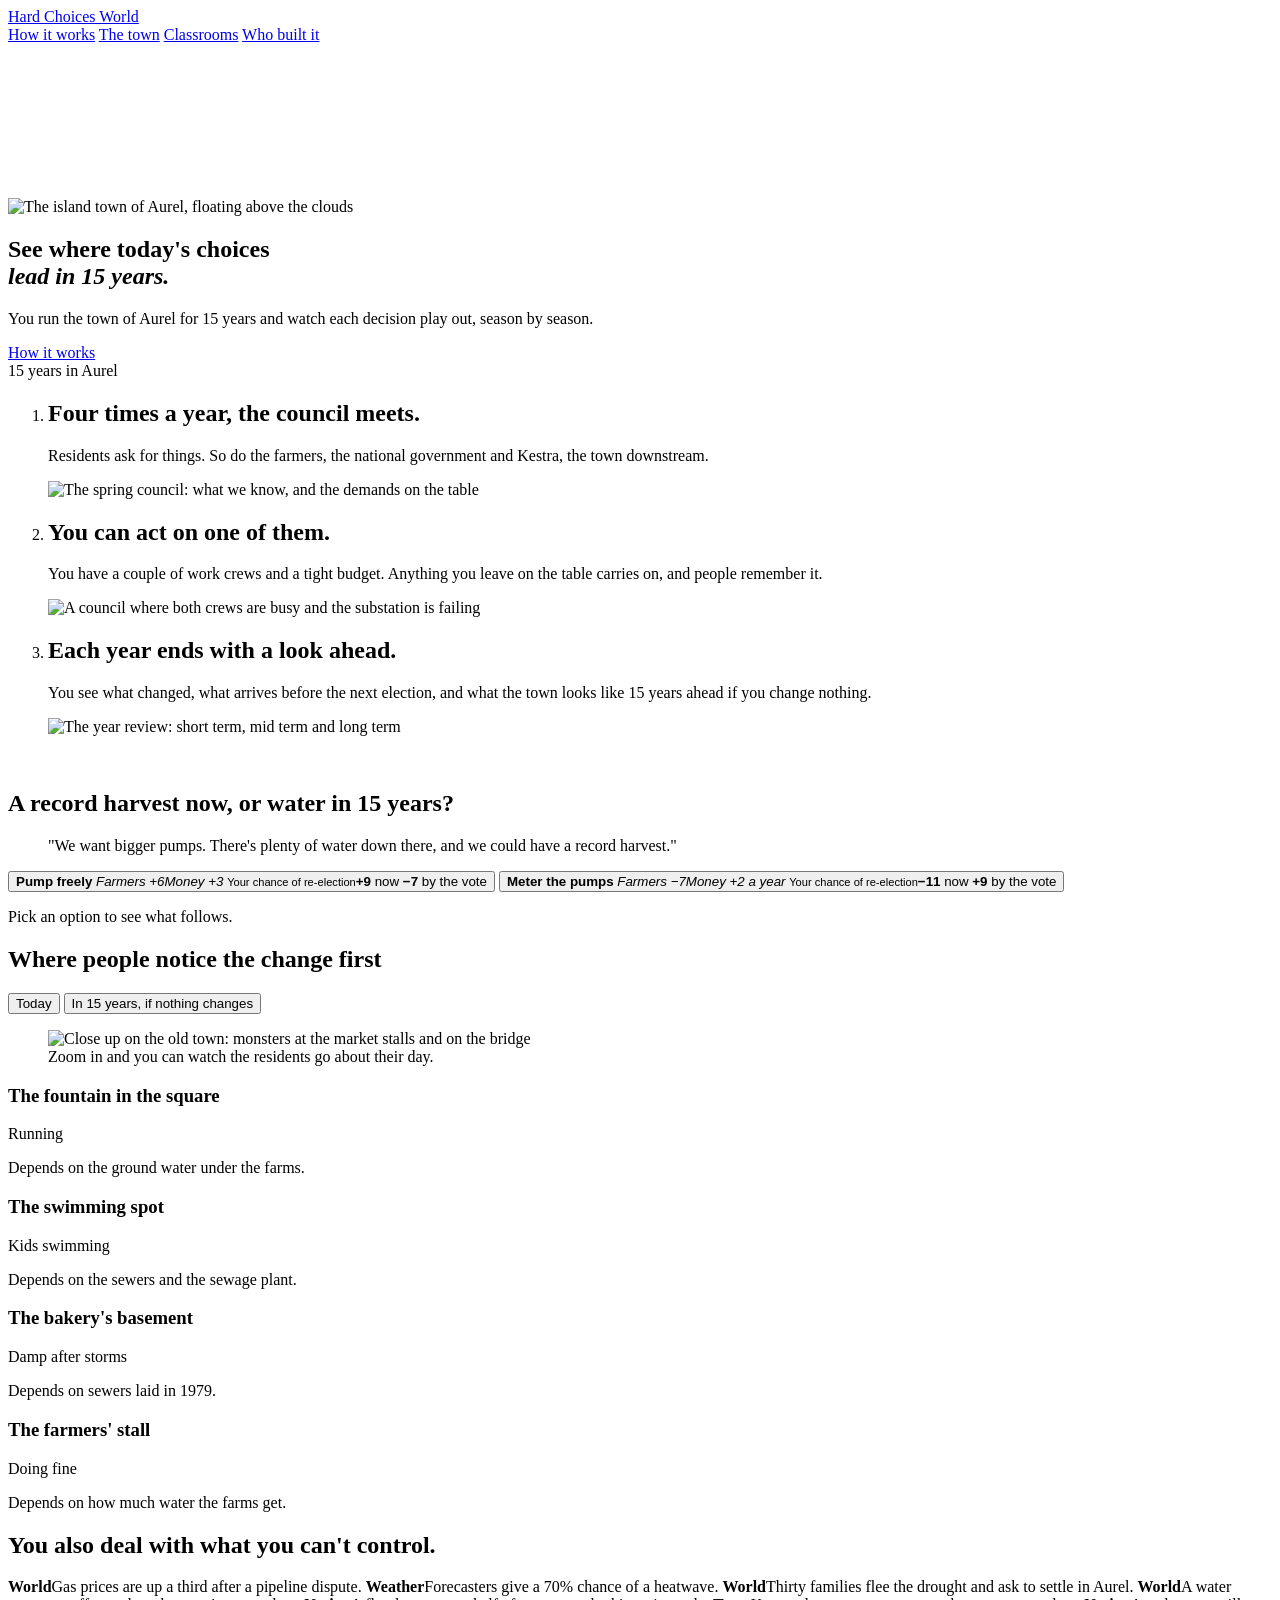
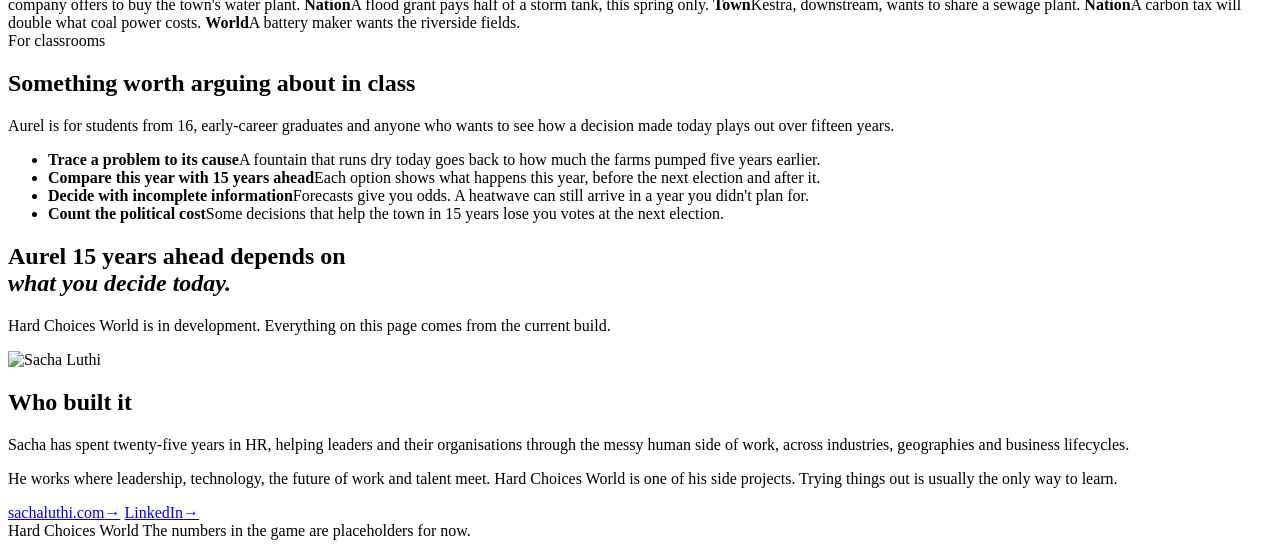
==== commit 201098e1: "Publish ae27a44" ====
--- a/index.html
+++ b/index.html
@@ -8,13 +8,14 @@
     <meta property="og:title" content="Hard Choices World" />
     <meta property="og:description" content="Run the town of Aurel for 15 years and watch what today's decisions do to it." />
     <meta name="theme-color" content="#cfd8ef" />
+    <script>document.documentElement.classList.add("js");</script>
     <link rel="preconnect" href="https://fonts.googleapis.com" />
     <link rel="preconnect" href="https://fonts.gstatic.com" crossorigin />
     <link href="https://fonts.googleapis.com/css2?family=Quicksand:wght@500;600;700&family=Nunito:ital,wght@0,600;0,700;0,800;1,700&display=swap" rel="stylesheet" />
-    <script type="module" crossorigin src="/hard-choices-world-play/assets/main-BirISzyh.js"></script>
+    <script type="module" crossorigin src="/hard-choices-world-play/assets/main-PcT-0BA8.js"></script>
     <link rel="modulepreload" crossorigin href="/hard-choices-world-play/assets/icons-Bmvkh8rV.js">
     <link rel="modulepreload" crossorigin href="/hard-choices-world-play/assets/storyIcons-DzpaLF8T.js">
-    <link rel="stylesheet" crossorigin href="/hard-choices-world-play/assets/main-B6j6LKB1.css">
+    <link rel="stylesheet" crossorigin href="/hard-choices-world-play/assets/main-CnyNMUuq.css">
   </head>
   <body>
     <header class="nav">
@@ -23,6 +24,7 @@
         <a href="#year">How it works</a>
         <a href="#town">The town</a>
         <a href="#classrooms">Classrooms</a>
+        <a href="#builder">Who built it</a>
       </nav>
     </header>
 
@@ -173,6 +175,31 @@
           <p>Hard Choices World is in development. Everything on this page comes from the current build.</p>
         </div>
       </section>
+
+      <!-- Who built it: the portrait stands on a small island of its own, like Aurel. -->
+      <section class="builder" id="builder">
+        <div class="wrap builder-grid">
+          <div class="isle">
+            <span class="sky-cloud c1" aria-hidden="true"></span>
+            <span class="sky-cloud c2" aria-hidden="true"></span>
+            <div class="isle-float">
+              <img class="portrait" src="/hard-choices-world-play/assets/sacha-wss5pbd0.jpg" alt="Sacha Luthi" width="446" height="446" loading="lazy" />
+              <span class="crew" data-face="workers" data-size="46" aria-hidden="true"></span>
+              <span class="ground" aria-hidden="true"><span class="grass"></span><span class="strata"></span></span>
+            </div>
+          </div>
+          <div class="builder-copy">
+            <h2>Who built it</h2>
+            <span class="bar" aria-hidden="true"></span>
+            <p>Sacha has spent twenty-five years in HR, helping leaders and their organisations through the messy human side of work, across industries, geographies and business lifecycles.</p>
+            <p>He works where leadership, technology, the future of work and talent meet. Hard Choices World is one of his side projects. Trying things out is usually the only way to learn.</p>
+            <div class="links">
+              <a class="btn ghost" href="https://sachaluthi.com" target="_blank" rel="noopener">sachaluthi.com<span class="arrow" aria-hidden="true">→</span></a>
+              <a class="btn ghost" href="https://www.linkedin.com/in/sachaluthi/" target="_blank" rel="noopener">LinkedIn<span class="arrow" aria-hidden="true">→</span></a>
+            </div>
+          </div>
+        </div>
+      </section>
     </main>
 
     <footer class="foot">
